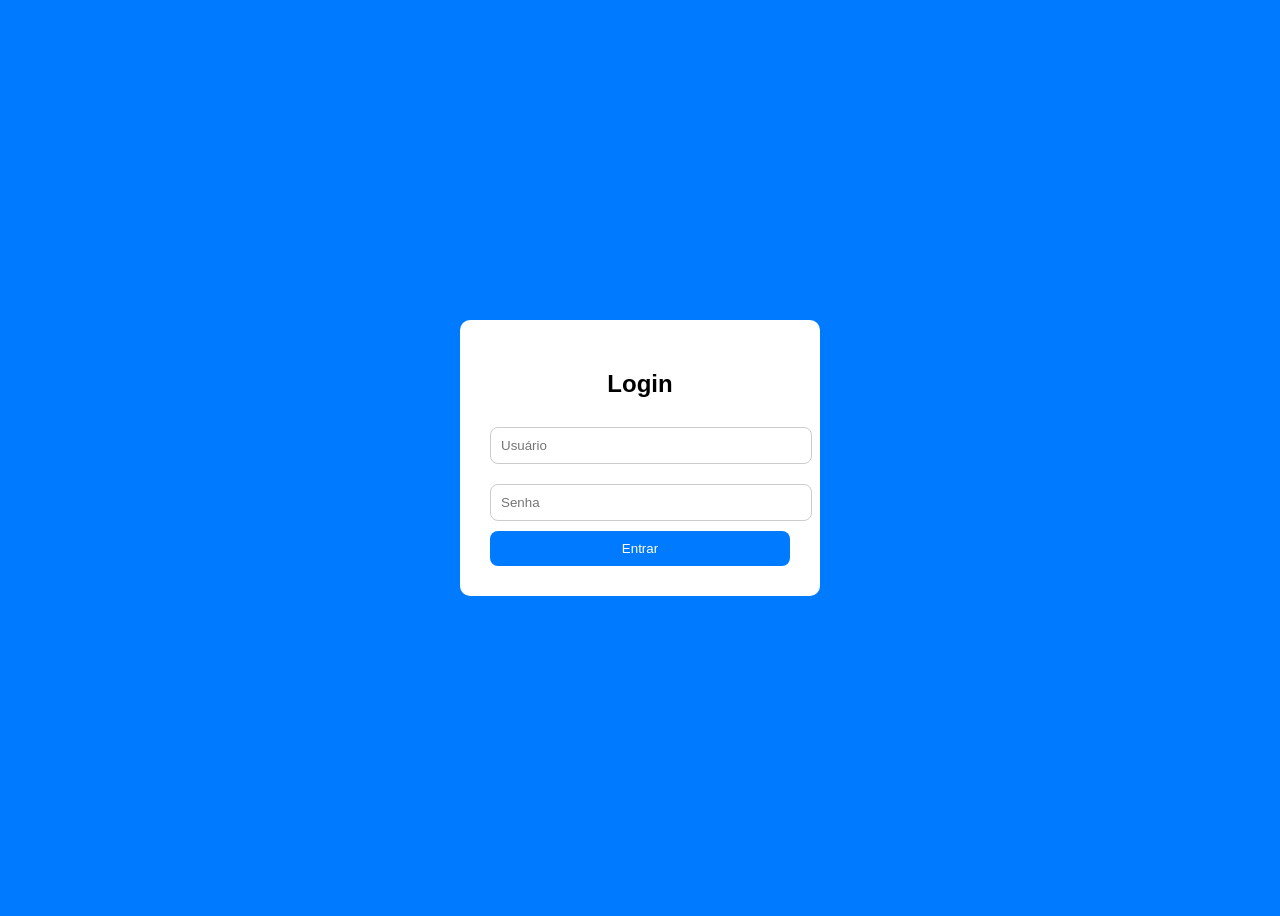
==== index.html @ fa1f8b1b "Update index.html" ====
<!DOCTYPE html>
<html lang="pt-br">
<head>
  <meta charset="UTF-8">
  <title>Login</title>

  <style>
    body {
      font-family: Arial;
      background: #007bff;
      display: flex;
      justify-content: center;
      align-items: center;
      height: 100vh;
    }

    .box {
      background: white;
      padding: 30px;
      border-radius: 10px;
      text-align: center;
      width: 300px;
    }

    input {
      width: 100%;
      padding: 10px;
      margin: 10px 0;
      border-radius: 8px;
      border: 1px solid #ccc;
    }

    button {
      width: 100%;
      padding: 10px;
      background: #007bff;
      color: white;
      border: none;
      border-radius: 8px;
      cursor: pointer;
    }
  </style>
</head>

<body>

  <div class="box">
    <h2>Login</h2>
    <input type="text" id="user" placeholder="Usuário">
    <input type="password" id="pass" placeholder="Senha">
    <button onclick="login()">Entrar</button>
  </div>

  <script>
    function login(){
      let user = document.getElementById('user').value;
      let pass = document.getElementById('pass').value;

      if(user === "admin" && pass === "123"){
        localStorage.setItem('auth', 'true');
        window.location.href = "dashboard.html";
      } else {
        alert("Login inválido!");
      }
    }
  </script>

</body>
</html>
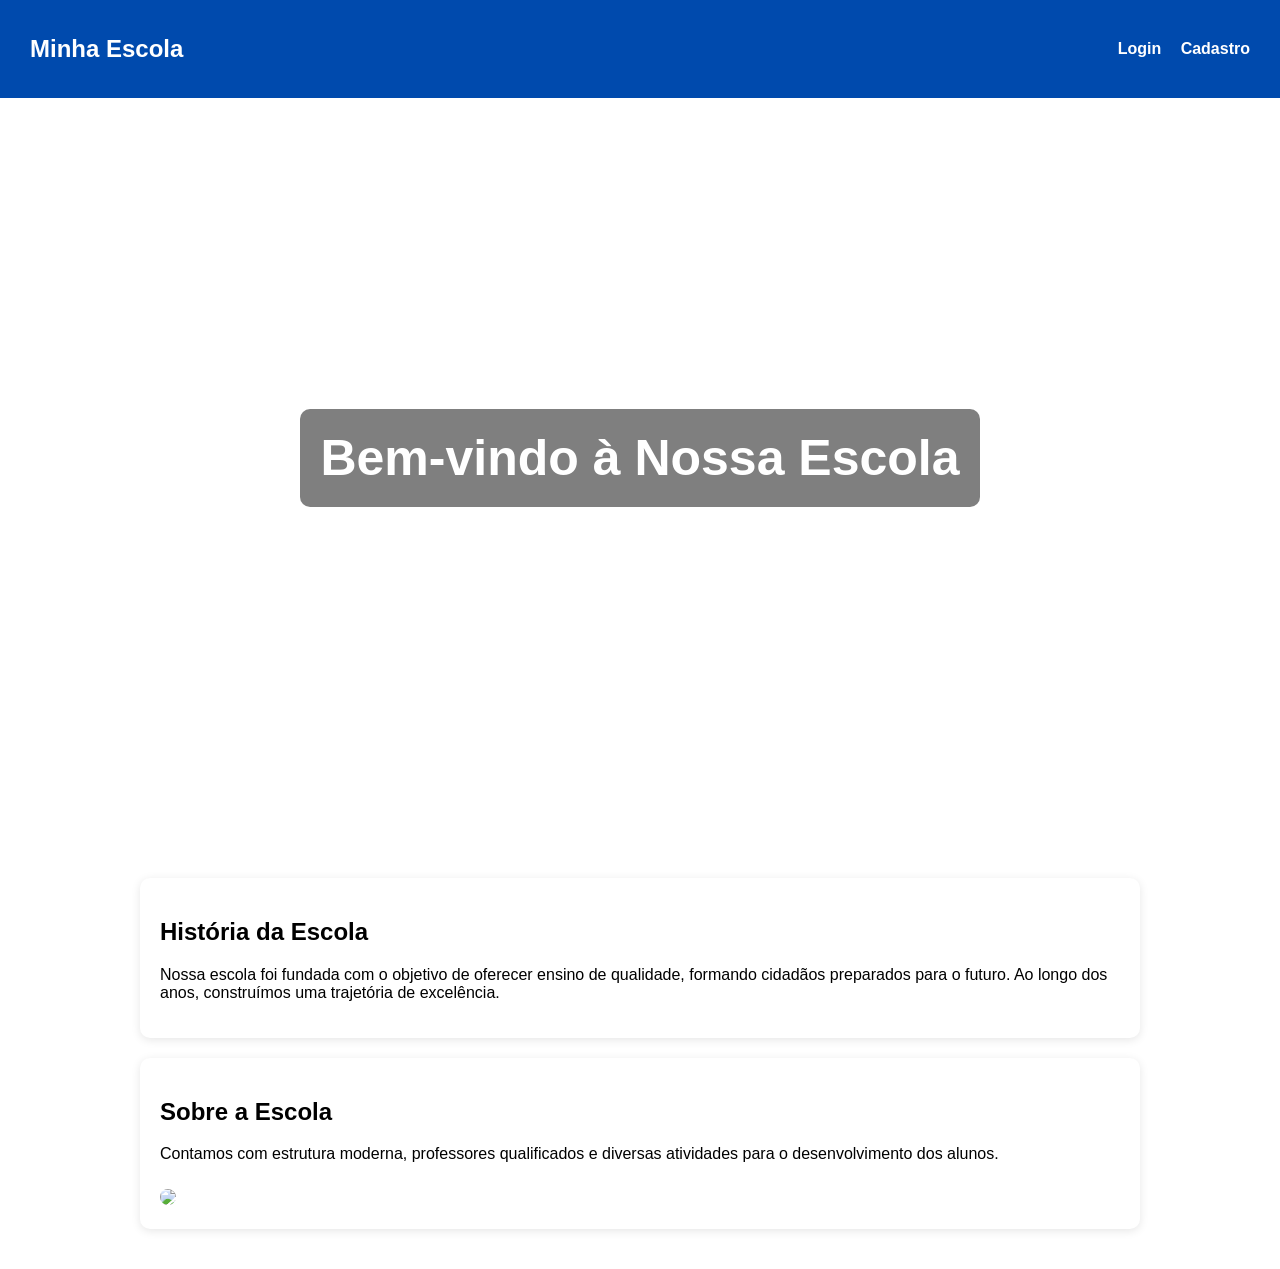
==== commit 3cd7b5d0: "Revamp index.html with new title and layout Updated the title and added navigation and content secti" ====
--- a/index.html
+++ b/index.html
@@ -2,68 +2,43 @@
 <html lang="pt-br">
 <head>
   <meta charset="UTF-8">
-  <title>Login</title>
-
-  <style>
-    body {
-      font-family: Arial;
-      background: #007bff;
-      display: flex;
-      justify-content: center;
-      align-items: center;
-      height: 100vh;
-    }
-
-    .box {
-      background: white;
-      padding: 30px;
-      border-radius: 10px;
-      text-align: center;
-      width: 300px;
-    }
-
-    input {
-      width: 100%;
-      padding: 10px;
-      margin: 10px 0;
-      border-radius: 8px;
-      border: 1px solid #ccc;
-    }
-
-    button {
-      width: 100%;
-      padding: 10px;
-      background: #007bff;
-      color: white;
-      border: none;
-      border-radius: 8px;
-      cursor: pointer;
-    }
-  </style>
+  <title>Escola</title>
+  <link rel="stylesheet" href="style.css">
 </head>
 
 <body>
 
-  <div class="box">
-    <h2>Login</h2>
-    <input type="text" id="user" placeholder="Usuário">
-    <input type="password" id="pass" placeholder="Senha">
-    <button onclick="login()">Entrar</button>
+<div class="navbar">
+  <h2>Minha Escola</h2>
+  <div>
+    <a href="login.html">Login</a>
+    <a href="cadastro.html">Cadastro</a>
+  </div>
+</div>
+
+<div class="hero">
+  <h1>Bem-vindo à Nossa Escola</h1>
+</div>
+
+<div class="container">
+  <div class="card">
+    <h2>História da Escola</h2>
+    <p>
+      Nossa escola foi fundada com o objetivo de oferecer ensino de qualidade,
+      formando cidadãos preparados para o futuro. Ao longo dos anos,
+      construímos uma trajetória de excelência.
+    </p>
   </div>
 
-  <script>
-    function login(){
-      let user = document.getElementById('user').value;
-      let pass = document.getElementById('pass').value;
-
-      if(user === "admin" && pass === "123"){
-        localStorage.setItem('auth', 'true');
-        window.location.href = "dashboard.html";
-      } else {
-        alert("Login inválido!");
-      }
-    }
-  </script>
+  <div class="card">
+    <h2>Sobre a Escola</h2>
+    <p>
+      Contamos com estrutura moderna, professores qualificados
+      e diversas atividades para o desenvolvimento dos alunos.
+    </p>
+    <img src="img/escola2.jpg">
+  </div>
+</div>
 
 </body>
 </html>
--- a/style.css
+++ b/style.css
@@ -0,0 +1,87 @@
+body {
+  margin: 0;
+  font-family: Arial, sans-serif;
+}
+
+/* NAVBAR */
+.navbar {
+  display: flex;
+  justify-content: space-between;
+  align-items: center;
+  background: #004aad;
+  color: white;
+  padding: 15px 30px;
+}
+
+.navbar a {
+  color: white;
+  margin-left: 15px;
+  text-decoration: none;
+  font-weight: bold;
+}
+
+/* HERO */
+.hero {
+  background: url('img/escola.jpg') center/cover no-repeat;
+  height: 80vh;
+  display: flex;
+  justify-content: center;
+  align-items: center;
+  color: white;
+  text-align: center;
+}
+
+.hero h1 {
+  font-size: 50px;
+  background: rgba(0,0,0,0.5);
+  padding: 20px;
+  border-radius: 10px;
+}
+
+/* CONTEUDO */
+.container {
+  padding: 40px;
+  max-width: 1000px;
+  margin: auto;
+}
+
+.card {
+  background: #fff;
+  padding: 20px;
+  margin-top: 20px;
+  border-radius: 10px;
+  box-shadow: 0px 2px 10px rgba(0,0,0,0.1);
+}
+
+/* FORM */
+.form-box {
+  max-width: 400px;
+  margin: 80px auto;
+  background: white;
+  padding: 30px;
+  border-radius: 10px;
+}
+
+input, textarea {
+  width: 100%;
+  padding: 10px;
+  margin: 10px 0;
+  border-radius: 8px;
+  border: 1px solid #ccc;
+}
+
+button {
+  width: 100%;
+  padding: 10px;
+  background: #004aad;
+  color: white;
+  border: none;
+  border-radius: 8px;
+  cursor: pointer;
+}
+
+img {
+  width: 100%;
+  border-radius: 10px;
+  margin-top: 10px;
+}
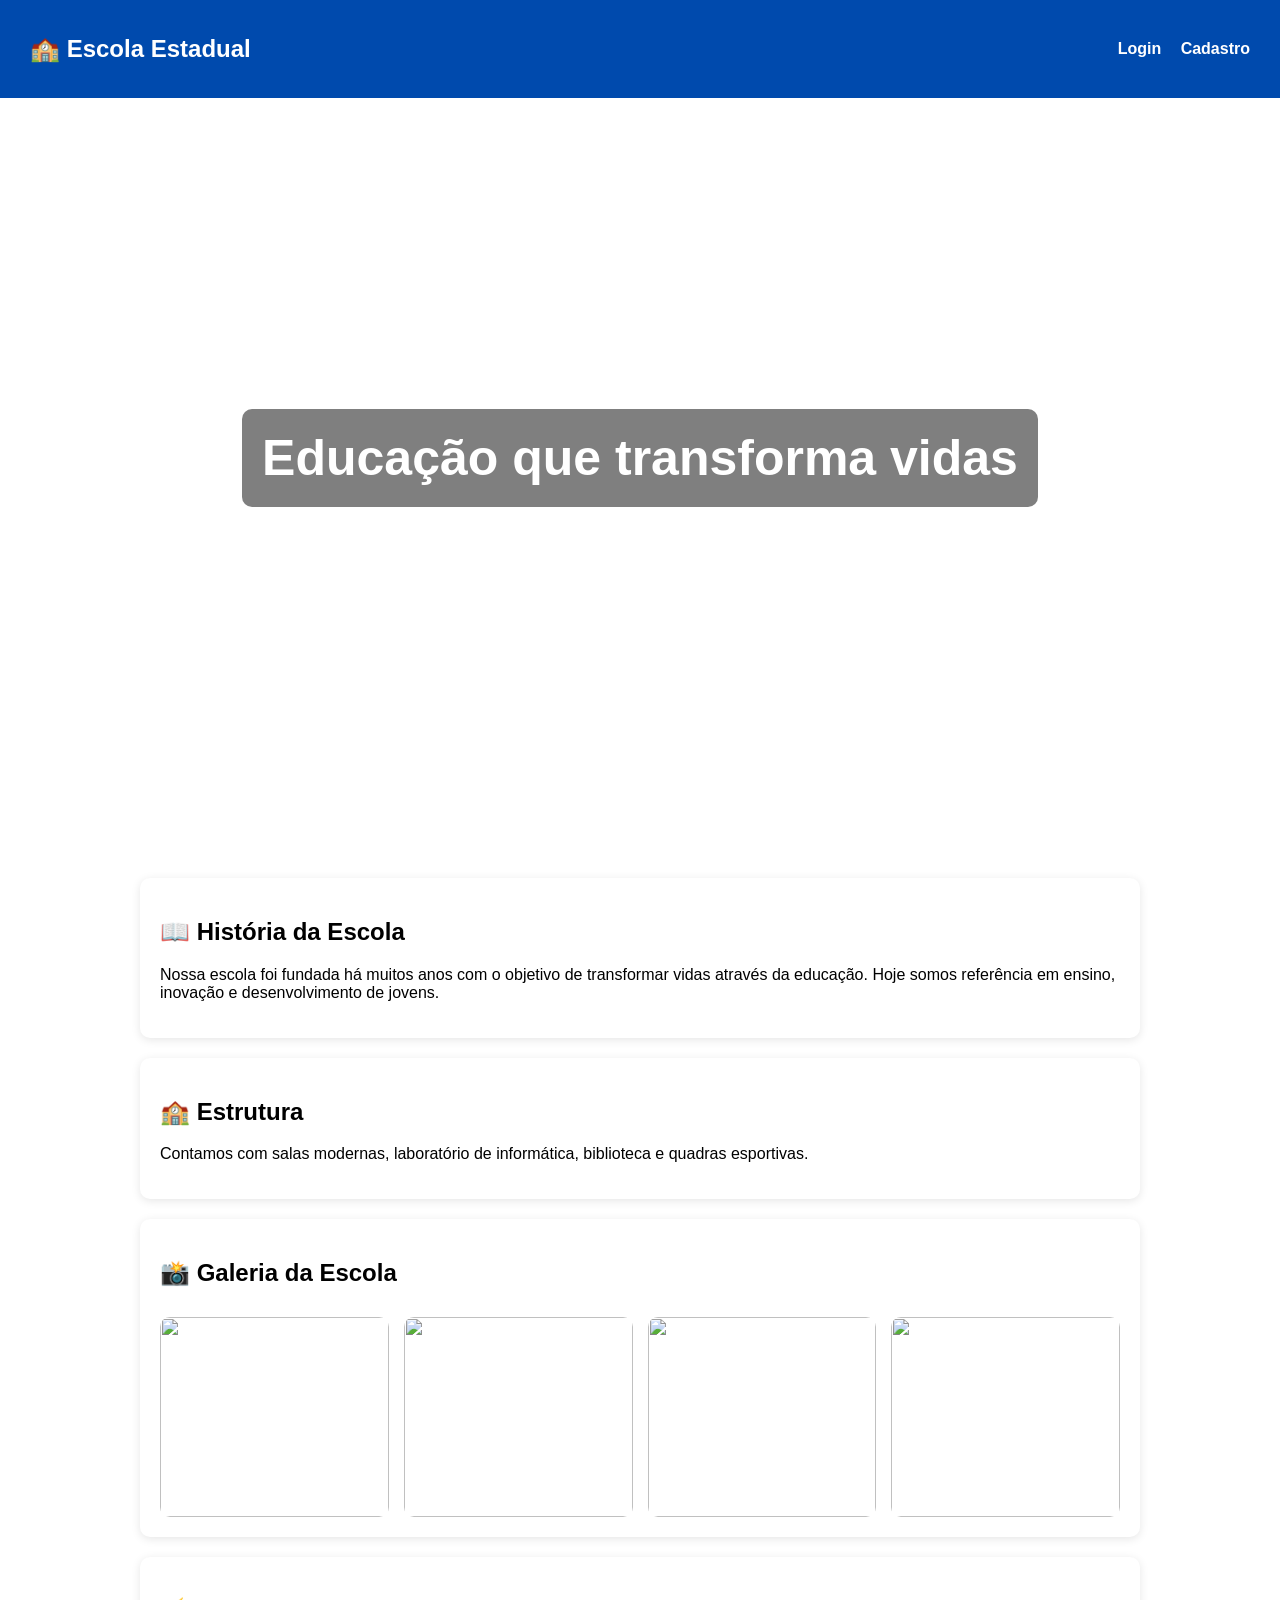
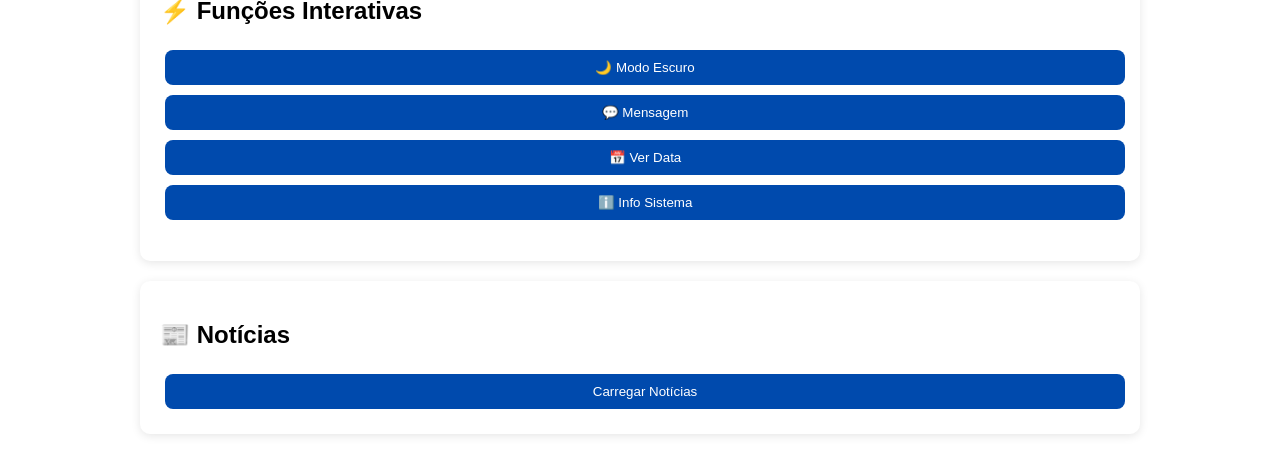
==== commit 224f42ca: "Update index.html" ====
--- a/index.html
+++ b/index.html
@@ -1,44 +1,163 @@
 <!DOCTYPE html>
 <html lang="pt-br">
 <head>
-  <meta charset="UTF-8">
-  <title>Escola</title>
-  <link rel="stylesheet" href="style.css">
+<meta charset="UTF-8">
+<title>Escola</title>
+<link rel="stylesheet" href="style.css">
+
+<style>
+/* EXTRA DESIGN TOP */
+.galeria {
+  display: grid;
+  grid-template-columns: repeat(auto-fit, minmax(200px,1fr));
+  gap: 15px;
+}
+
+.galeria img {
+  height: 200px;
+  object-fit: cover;
+  transition: 0.3s;
+  cursor: pointer;
+}
+
+.galeria img:hover {
+  transform: scale(1.05);
+}
+
+.btn {
+  display: inline-block;
+  padding: 10px 20px;
+  background: #004aad;
+  color: white;
+  border-radius: 8px;
+  margin: 5px;
+  cursor: pointer;
+}
+
+.dark {
+  background: #111;
+  color: white;
+}
+</style>
+
 </head>
 
 <body>
 
+<!-- NAVBAR -->
 <div class="navbar">
-  <h2>Minha Escola</h2>
+  <h2>🏫 Escola Estadual</h2>
   <div>
     <a href="login.html">Login</a>
     <a href="cadastro.html">Cadastro</a>
   </div>
 </div>
 
+<!-- HERO -->
 <div class="hero">
-  <h1>Bem-vindo à Nossa Escola</h1>
+  <h1>Educação que transforma vidas</h1>
 </div>
 
+<!-- CONTEUDO -->
 <div class="container">
+
+  <!-- HISTORIA -->
   <div class="card">
-    <h2>História da Escola</h2>
+    <h2>📖 História da Escola</h2>
     <p>
-      Nossa escola foi fundada com o objetivo de oferecer ensino de qualidade,
-      formando cidadãos preparados para o futuro. Ao longo dos anos,
-      construímos uma trajetória de excelência.
+      Nossa escola foi fundada há muitos anos com o objetivo de transformar vidas através da educação.
+      Hoje somos referência em ensino, inovação e desenvolvimento de jovens.
     </p>
   </div>
 
+  <!-- SOBRE -->
   <div class="card">
-    <h2>Sobre a Escola</h2>
+    <h2>🏫 Estrutura</h2>
     <p>
-      Contamos com estrutura moderna, professores qualificados
-      e diversas atividades para o desenvolvimento dos alunos.
+      Contamos com salas modernas, laboratório de informática, biblioteca e quadras esportivas.
     </p>
-    <img src="img/escola2.jpg">
   </div>
+
+  <!-- GALERIA -->
+  <div class="card">
+    <h2>📸 Galeria da Escola</h2>
+    <div class="galeria">
+      <img src="img/1.jpg" onclick="verImagem(this.src)">
+      <img src="img/2.jpg" onclick="verImagem(this.src)">
+      <img src="img/3.jpg" onclick="verImagem(this.src)">
+      <img src="img/4.jpg" onclick="verImagem(this.src)">
+    </div>
+  </div>
+
+  <!-- FUNÇÕES -->
+  <div class="card">
+    <h2>⚡ Funções Interativas</h2>
+
+    <button class="btn" onclick="modoEscuro()">🌙 Modo Escuro</button>
+    <button class="btn" onclick="mostrarMensagem()">💬 Mensagem</button>
+    <button class="btn" onclick="verData()">📅 Ver Data</button>
+    <button class="btn" onclick="infoSistema()">ℹ️ Info Sistema</button>
+
+    <p id="saida"></p>
+  </div>
+
+  <!-- NOTICIAS -->
+  <div class="card">
+    <h2>📰 Notícias</h2>
+    <button class="btn" onclick="carregarNoticias()">Carregar Notícias</button>
+    <div id="noticias"></div>
+  </div>
+
 </div>
+
+<!-- MODAL IMAGEM -->
+<div id="modal" style="display:none; position:fixed; top:0; left:0; width:100%; height:100%; background:#000a; justify-content:center; align-items:center;">
+  <img id="imgModal" style="max-width:80%; border-radius:10px;">
+</div>
+
+<script>
+// MODAL IMAGEM
+function verImagem(src){
+  document.getElementById('modal').style.display = "flex";
+  document.getElementById('imgModal').src = src;
+}
+
+document.getElementById('modal').onclick = () => {
+  document.getElementById('modal').style.display = "none";
+}
+
+// MODO ESCURO
+function modoEscuro(){
+  document.body.classList.toggle("dark");
+}
+
+// MENSAGEM
+function mostrarMensagem(){
+  document.getElementById('saida').innerText = "Bem-vindo ao sistema escolar!";
+}
+
+// DATA
+function verData(){
+  let data = new Date();
+  document.getElementById('saida').innerText = data.toLocaleString();
+}
+
+// INFO
+function infoSistema(){
+  document.getElementById('saida').innerText =
+    "Sistema escolar versão 1.0 - Desenvolvido por você 😎";
+}
+
+// NOTICIAS FAKE
+function carregarNoticias(){
+  let noticias = `
+    <p>📢 Feira de ciências chegando!</p>
+    <p>⚽ Campeonato escolar aberto!</p>
+    <p>📚 Semana de provas iniciando</p>
+  `;
+  document.getElementById('noticias').innerHTML = noticias;
+}
+</script>
 
 </body>
 </html>
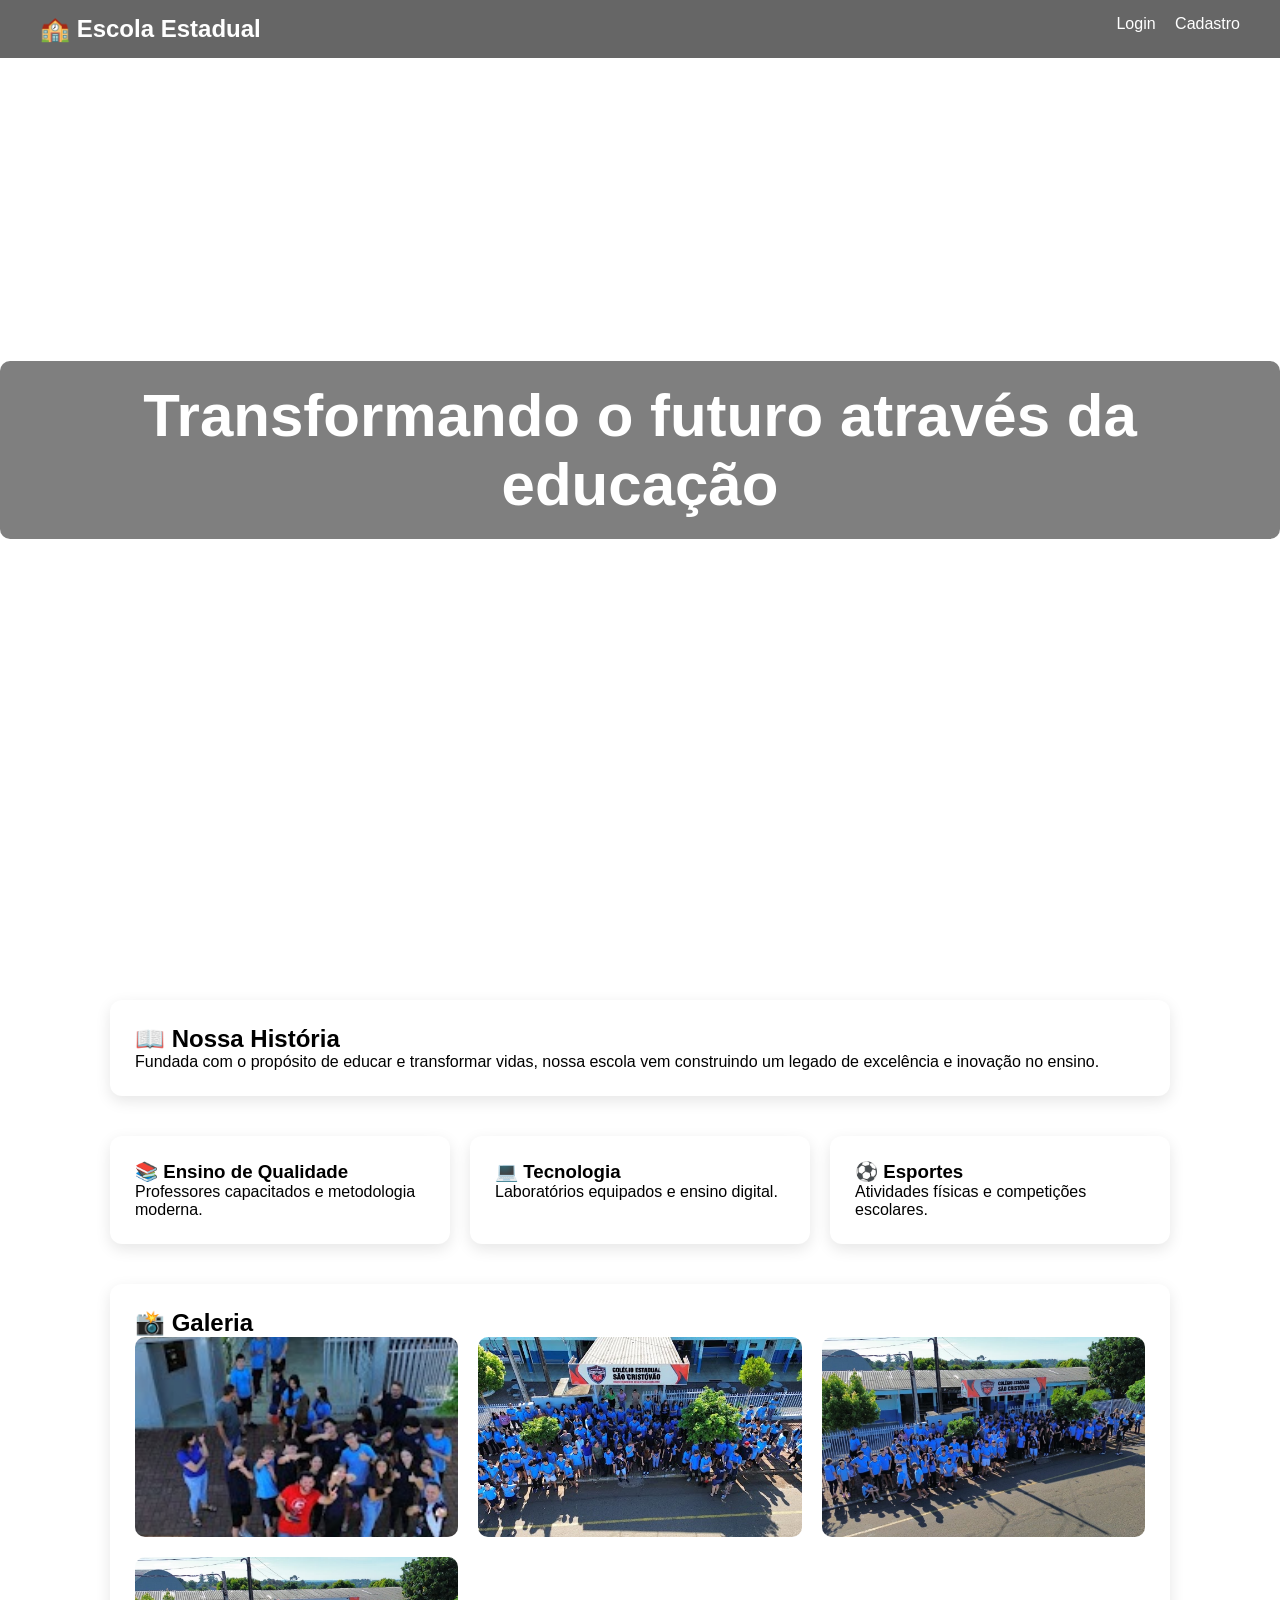
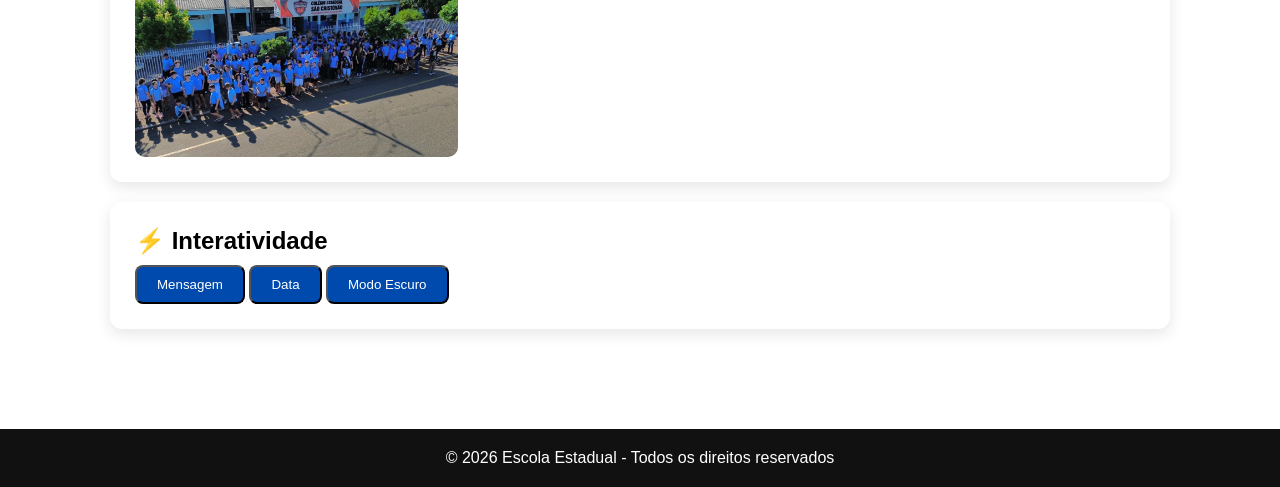
==== commit 7923cb96: "Update index.html" ====
--- a/index.html
+++ b/index.html
@@ -2,44 +2,145 @@
 <html lang="pt-br">
 <head>
 <meta charset="UTF-8">
-<title>Escola</title>
-<link rel="stylesheet" href="style.css">
+<meta name="viewport" content="width=device-width, initial-scale=1.0">
+<title>Escola Estadual</title>
 
 <style>
-/* EXTRA DESIGN TOP */
-.galeria {
+/* RESET */
+* {
+  margin: 0;
+  padding: 0;
+  box-sizing: border-box;
+  font-family: Arial;
+}
+
+/* NAVBAR */
+.navbar {
+  position: fixed;
+  width: 100%;
+  top: 0;
+  background: rgba(0,0,0,0.6);
+  backdrop-filter: blur(10px);
+  display: flex;
+  justify-content: space-between;
+  padding: 15px 40px;
+  color: white;
+  z-index: 1000;
+}
+
+.navbar a {
+  color: white;
+  margin-left: 15px;
+  text-decoration: none;
+  transition: 0.3s;
+}
+
+.navbar a:hover {
+  color: #00d4ff;
+}
+
+/* HERO */
+.hero {
+  height: 100vh;
+  background: url("img/1.jpg") center/cover;
+  display: flex;
+  align-items: center;
+  justify-content: center;
+  text-align: center;
+  color: white;
+}
+
+.hero h1 {
+  font-size: 60px;
+  background: rgba(0,0,0,0.5);
+  padding: 20px;
+  border-radius: 10px;
+}
+
+/* CONTAINER */
+.container {
+  padding: 80px 20px;
+  max-width: 1100px;
+  margin: auto;
+}
+
+/* CARD */
+.card {
+  background: white;
+  padding: 25px;
+  margin: 20px 0;
+  border-radius: 12px;
+  box-shadow: 0px 5px 15px rgba(0,0,0,0.1);
+  transition: 0.3s;
+}
+
+.card:hover {
+  transform: translateY(-5px);
+}
+
+/* GRID */
+.grid {
   display: grid;
-  grid-template-columns: repeat(auto-fit, minmax(200px,1fr));
-  gap: 15px;
-}
-
+  grid-template-columns: repeat(auto-fit, minmax(250px,1fr));
+  gap: 20px;
+}
+
+/* GALERIA */
 .galeria img {
+  width: 100%;
   height: 200px;
   object-fit: cover;
-  transition: 0.3s;
+  border-radius: 10px;
   cursor: pointer;
+  transition: 0.3s;
 }
 
 .galeria img:hover {
   transform: scale(1.05);
 }
 
+/* BOTÕES */
 .btn {
+  background: #004aad;
+  color: white;
+  padding: 10px 20px;
+  border-radius: 8px;
   display: inline-block;
-  padding: 10px 20px;
-  background: #004aad;
-  color: white;
-  border-radius: 8px;
-  margin: 5px;
+  margin-top: 10px;
   cursor: pointer;
-}
-
-.dark {
+  transition: 0.3s;
+}
+
+.btn:hover {
+  background: #002f6c;
+}
+
+/* FOOTER */
+.footer {
   background: #111;
   color: white;
+  text-align: center;
+  padding: 20px;
+}
+
+/* MODAL */
+#modal {
+  display: none;
+  position: fixed;
+  top:0;
+  left:0;
+  width:100%;
+  height:100%;
+  background:#000a;
+  justify-content:center;
+  align-items:center;
+}
+
+#modal img {
+  max-width:80%;
+  border-radius:10px;
 }
 </style>
-
 </head>
 
 <body>
@@ -55,107 +156,94 @@
 
 <!-- HERO -->
 <div class="hero">
-  <h1>Educação que transforma vidas</h1>
-</div>
-
-<!-- CONTEUDO -->
+  <h1>Transformando o futuro através da educação</h1>
+</div>
+
+<!-- CONTEÚDO -->
 <div class="container">
-
-  <!-- HISTORIA -->
-  <div class="card">
-    <h2>📖 História da Escola</h2>
-    <p>
-      Nossa escola foi fundada há muitos anos com o objetivo de transformar vidas através da educação.
-      Hoje somos referência em ensino, inovação e desenvolvimento de jovens.
-    </p>
-  </div>
 
   <!-- SOBRE -->
   <div class="card">
-    <h2>🏫 Estrutura</h2>
+    <h2>📖 Nossa História</h2>
     <p>
-      Contamos com salas modernas, laboratório de informática, biblioteca e quadras esportivas.
+      Fundada com o propósito de educar e transformar vidas, nossa escola
+      vem construindo um legado de excelência e inovação no ensino.
     </p>
+  </div>
+
+  <!-- DIFERENCIAIS -->
+  <div class="grid">
+    <div class="card">
+      <h3>📚 Ensino de Qualidade</h3>
+      <p>Professores capacitados e metodologia moderna.</p>
+    </div>
+
+    <div class="card">
+      <h3>💻 Tecnologia</h3>
+      <p>Laboratórios equipados e ensino digital.</p>
+    </div>
+
+    <div class="card">
+      <h3>⚽ Esportes</h3>
+      <p>Atividades físicas e competições escolares.</p>
+    </div>
   </div>
 
   <!-- GALERIA -->
   <div class="card">
-    <h2>📸 Galeria da Escola</h2>
-    <div class="galeria">
-      <img src="img/1.jpg" onclick="verImagem(this.src)">
-      <img src="img/2.jpg" onclick="verImagem(this.src)">
-      <img src="img/3.jpg" onclick="verImagem(this.src)">
-      <img src="img/4.jpg" onclick="verImagem(this.src)">
-    </div>
-  </div>
-
-  <!-- FUNÇÕES -->
+    <h2>📸 Galeria</h2>
+    <div class="grid galeria">
+      <img src="1.jpg" onclick="abrir(this.src)">
+      <img src="2.jpg" onclick="abrir(this.src)">
+      <img src="3.jpg" onclick="abrir(this.src)">
+      <img src="4.jpg" onclick="abrir(this.src)">
+    </div>
+  </div>
+
+  <!-- INTERAÇÃO -->
   <div class="card">
-    <h2>⚡ Funções Interativas</h2>
-
-    <button class="btn" onclick="modoEscuro()">🌙 Modo Escuro</button>
-    <button class="btn" onclick="mostrarMensagem()">💬 Mensagem</button>
-    <button class="btn" onclick="verData()">📅 Ver Data</button>
-    <button class="btn" onclick="infoSistema()">ℹ️ Info Sistema</button>
-
+    <h2>⚡ Interatividade</h2>
+    <button class="btn" onclick="mensagem()">Mensagem</button>
+    <button class="btn" onclick="data()">Data</button>
+    <button class="btn" onclick="modo()">Modo Escuro</button>
     <p id="saida"></p>
   </div>
 
-  <!-- NOTICIAS -->
-  <div class="card">
-    <h2>📰 Notícias</h2>
-    <button class="btn" onclick="carregarNoticias()">Carregar Notícias</button>
-    <div id="noticias"></div>
-  </div>
-
-</div>
-
-<!-- MODAL IMAGEM -->
-<div id="modal" style="display:none; position:fixed; top:0; left:0; width:100%; height:100%; background:#000a; justify-content:center; align-items:center;">
-  <img id="imgModal" style="max-width:80%; border-radius:10px;">
+</div>
+
+<!-- MODAL -->
+<div id="modal" onclick="fechar()">
+  <img id="imgModal">
+</div>
+
+<!-- FOOTER -->
+<div class="footer">
+  © 2026 Escola Estadual - Todos os direitos reservados
 </div>
 
 <script>
-// MODAL IMAGEM
-function verImagem(src){
-  document.getElementById('modal').style.display = "flex";
-  document.getElementById('imgModal').src = src;
-}
-
-document.getElementById('modal').onclick = () => {
-  document.getElementById('modal').style.display = "none";
-}
-
-// MODO ESCURO
-function modoEscuro(){
-  document.body.classList.toggle("dark");
-}
-
-// MENSAGEM
-function mostrarMensagem(){
-  document.getElementById('saida').innerText = "Bem-vindo ao sistema escolar!";
-}
-
-// DATA
-function verData(){
-  let data = new Date();
-  document.getElementById('saida').innerText = data.toLocaleString();
-}
-
-// INFO
-function infoSistema(){
-  document.getElementById('saida').innerText =
-    "Sistema escolar versão 1.0 - Desenvolvido por você 😎";
-}
-
-// NOTICIAS FAKE
-function carregarNoticias(){
-  let noticias = `
-    <p>📢 Feira de ciências chegando!</p>
-    <p>⚽ Campeonato escolar aberto!</p>
-    <p>📚 Semana de provas iniciando</p>
-  `;
-  document.getElementById('noticias').innerHTML = noticias;
+// MODAL
+function abrir(src){
+  document.getElementById("modal").style.display = "flex";
+  document.getElementById("imgModal").src = src;
+}
+
+function fechar(){
+  document.getElementById("modal").style.display = "none";
+}
+
+// FUNÇÕES
+function mensagem(){
+  document.getElementById("saida").innerText = "Bem-vindo ao sistema!";
+}
+
+function data(){
+  document.getElementById("saida").innerText = new Date().toLocaleString();
+}
+
+function modo(){
+  document.body.style.background =
+    document.body.style.background === "black" ? "white" : "black";
 }
 </script>
 
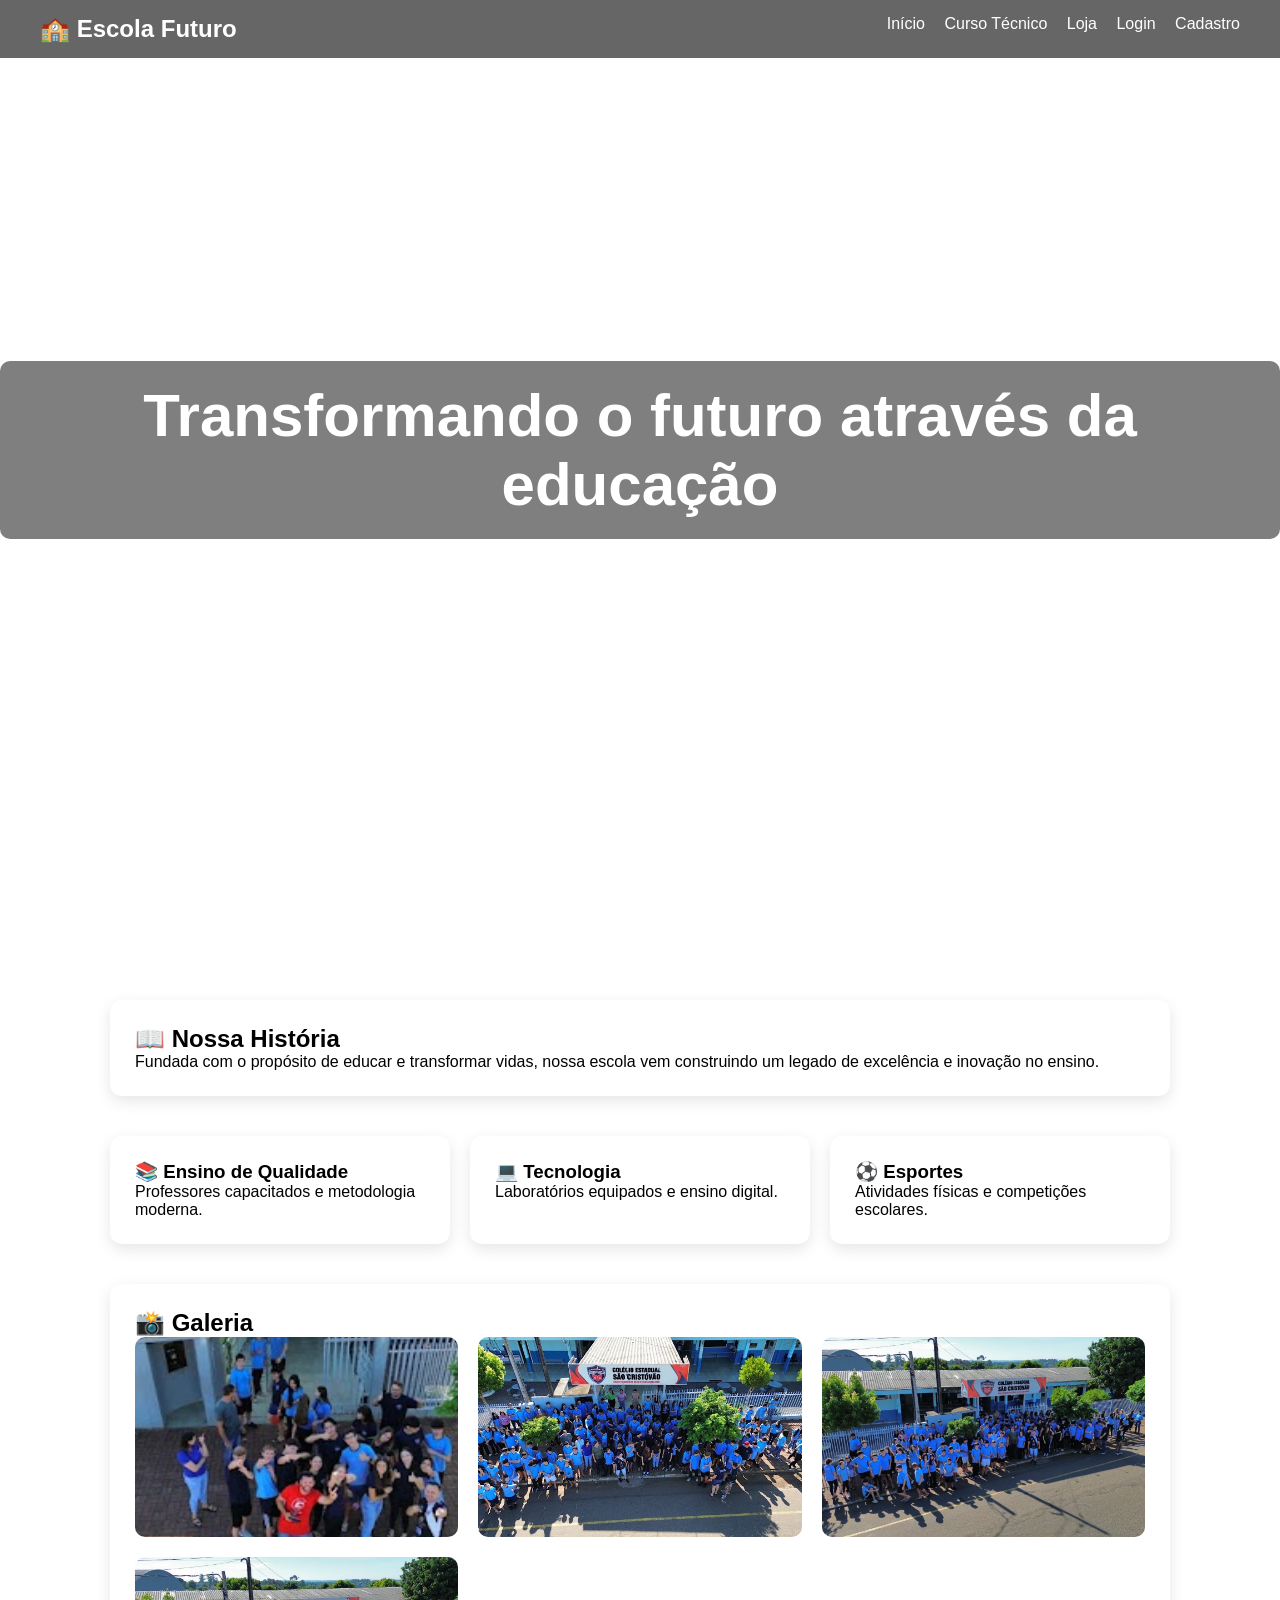
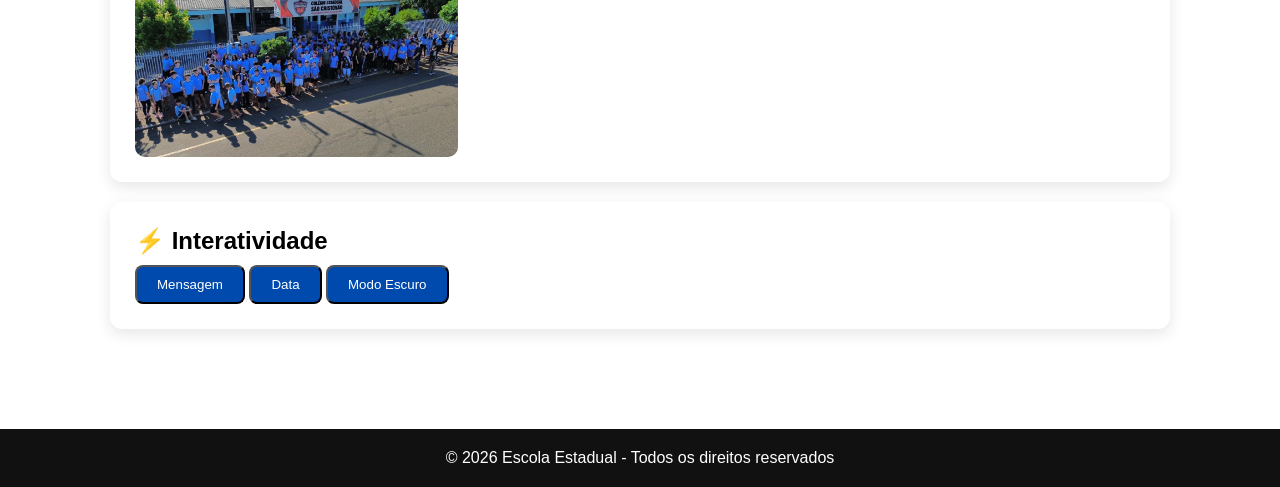
==== commit 8fff9b76: "Update index.html" ====
--- a/index.html
+++ b/index.html
@@ -145,15 +145,16 @@
 
 <body>
 
-<!-- NAVBAR -->
 <div class="navbar">
-  <h2>🏫 Escola Estadual</h2>
+  <h2>🏫 Escola Futuro</h2>
   <div>
+    <a href="index.html">Início</a>
+    <a href="curso.html">Curso Técnico</a>
+    <a href="loja.html">Loja</a>
     <a href="login.html">Login</a>
     <a href="cadastro.html">Cadastro</a>
   </div>
 </div>
-
 <!-- HERO -->
 <div class="hero">
   <h1>Transformando o futuro através da educação</h1>
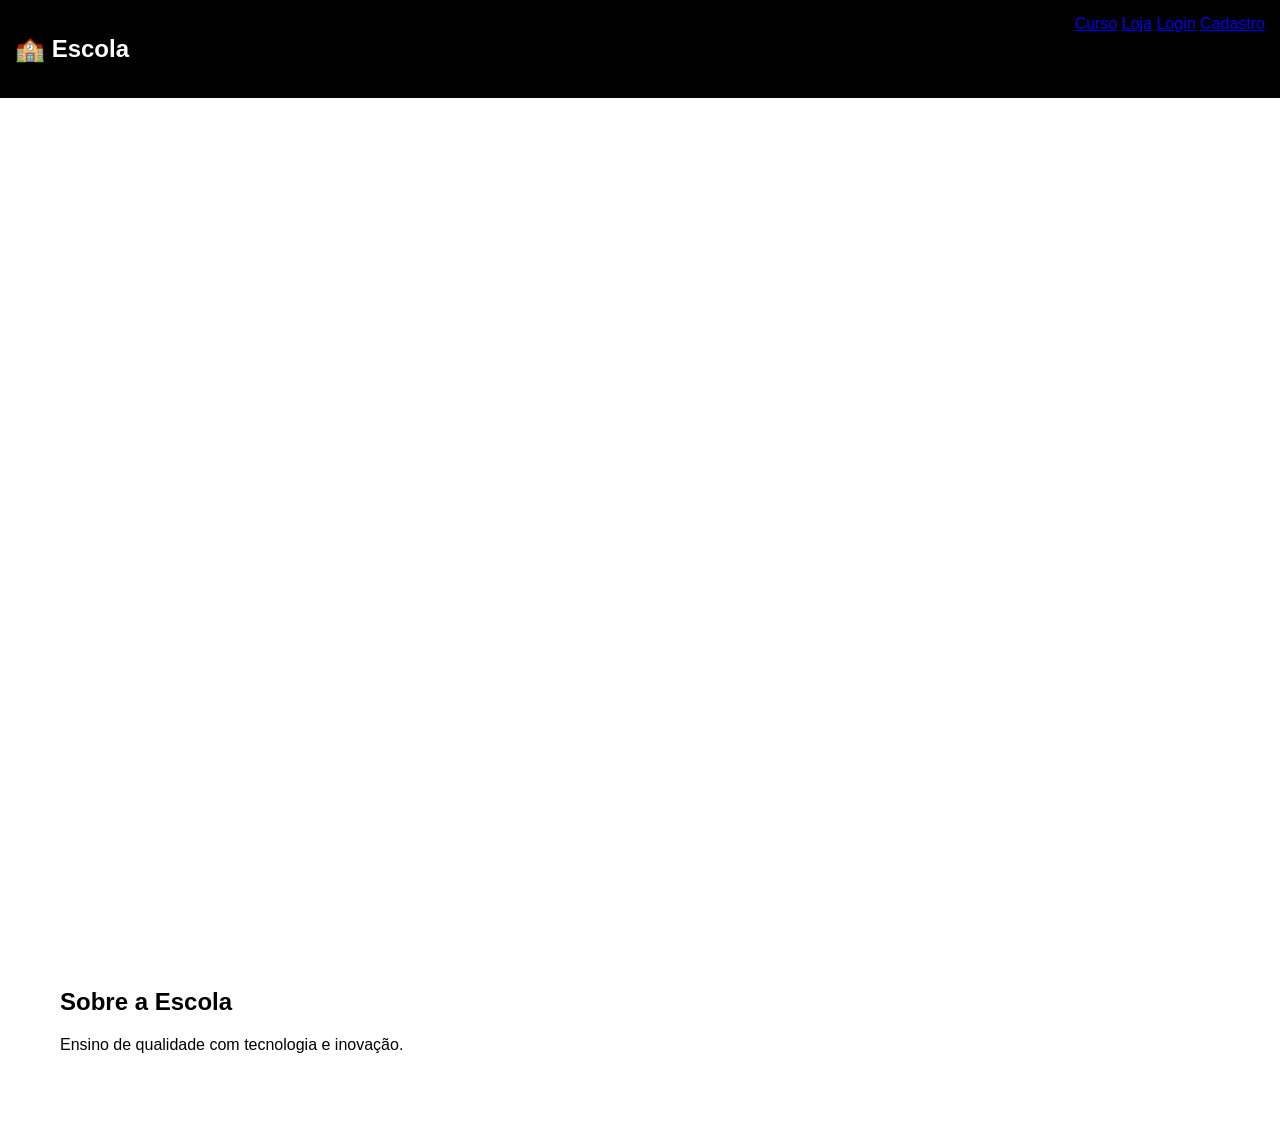
==== commit b5ffc0b0: "Update index.html" ====
--- a/index.html
+++ b/index.html
@@ -2,142 +2,30 @@
 <html lang="pt-br">
 <head>
 <meta charset="UTF-8">
-<meta name="viewport" content="width=device-width, initial-scale=1.0">
-<title>Escola Estadual</title>
+<title>Escola</title>
 
 <style>
-/* RESET */
-* {
-  margin: 0;
-  padding: 0;
-  box-sizing: border-box;
-  font-family: Arial;
+body {margin:0; font-family:Arial;}
+.navbar {
+  background:#000;
+  color:white;
+  padding:15px;
+  display:flex;
+  justify-content:space-between;
 }
-
-/* NAVBAR */
-.navbar {
-  position: fixed;
-  width: 100%;
-  top: 0;
-  background: rgba(0,0,0,0.6);
-  backdrop-filter: blur(10px);
-  display: flex;
-  justify-content: space-between;
-  padding: 15px 40px;
-  color: white;
-  z-index: 1000;
-}
-
-.navbar a {
-  color: white;
-  margin-left: 15px;
-  text-decoration: none;
-  transition: 0.3s;
-}
-
-.navbar a:hover {
-  color: #00d4ff;
-}
-
-/* HERO */
 .hero {
-  height: 100vh;
-  background: url("img/1.jpg") center/cover;
-  display: flex;
-  align-items: center;
-  justify-content: center;
-  text-align: center;
-  color: white;
-}
-
-.hero h1 {
-  font-size: 60px;
-  background: rgba(0,0,0,0.5);
-  padding: 20px;
-  border-radius: 10px;
-}
-
-/* CONTAINER */
-.container {
-  padding: 80px 20px;
-  max-width: 1100px;
-  margin: auto;
-}
-
-/* CARD */
-.card {
-  background: white;
-  padding: 25px;
-  margin: 20px 0;
-  border-radius: 12px;
-  box-shadow: 0px 5px 15px rgba(0,0,0,0.1);
-  transition: 0.3s;
-}
-
-.card:hover {
-  transform: translateY(-5px);
-}
-
-/* GRID */
-.grid {
-  display: grid;
-  grid-template-columns: repeat(auto-fit, minmax(250px,1fr));
-  gap: 20px;
-}
-
-/* GALERIA */
-.galeria img {
-  width: 100%;
-  height: 200px;
-  object-fit: cover;
-  border-radius: 10px;
-  cursor: pointer;
-  transition: 0.3s;
-}
-
-.galeria img:hover {
-  transform: scale(1.05);
-}
-
-/* BOTÕES */
-.btn {
-  background: #004aad;
-  color: white;
-  padding: 10px 20px;
-  border-radius: 8px;
-  display: inline-block;
-  margin-top: 10px;
-  cursor: pointer;
-  transition: 0.3s;
-}
-
-.btn:hover {
-  background: #002f6c;
-}
-
-/* FOOTER */
-.footer {
-  background: #111;
-  color: white;
-  text-align: center;
-  padding: 20px;
-}
-
-/* MODAL */
-#modal {
-  display: none;
-  position: fixed;
-  top:0;
-  left:0;
-  width:100%;
-  height:100%;
-  background:#000a;
+  height:90vh;
+  background:url("img/1.jpg") center/cover;
+  display:flex;
   justify-content:center;
   align-items:center;
+  color:white;
 }
-
-#modal img {
-  max-width:80%;
+.container {padding:30px;}
+.card {
+  background:white;
+  padding:20px;
+  margin:10px;
   border-radius:10px;
 }
 </style>
@@ -146,107 +34,25 @@
 <body>
 
 <div class="navbar">
-  <h2>🏫 Escola Futuro</h2>
+  <h2>🏫 Escola</h2>
   <div>
-    <a href="index.html">Início</a>
-    <a href="curso.html">Curso Técnico</a>
+    <a href="curso.html">Curso</a>
     <a href="loja.html">Loja</a>
     <a href="login.html">Login</a>
     <a href="cadastro.html">Cadastro</a>
   </div>
 </div>
-<!-- HERO -->
+
 <div class="hero">
-  <h1>Transformando o futuro através da educação</h1>
+  <h1>Educação que transforma</h1>
 </div>
 
-<!-- CONTEÚDO -->
 <div class="container">
-
-  <!-- SOBRE -->
   <div class="card">
-    <h2>📖 Nossa História</h2>
-    <p>
-      Fundada com o propósito de educar e transformar vidas, nossa escola
-      vem construindo um legado de excelência e inovação no ensino.
-    </p>
+    <h2>Sobre a Escola</h2>
+    <p>Ensino de qualidade com tecnologia e inovação.</p>
   </div>
-
-  <!-- DIFERENCIAIS -->
-  <div class="grid">
-    <div class="card">
-      <h3>📚 Ensino de Qualidade</h3>
-      <p>Professores capacitados e metodologia moderna.</p>
-    </div>
-
-    <div class="card">
-      <h3>💻 Tecnologia</h3>
-      <p>Laboratórios equipados e ensino digital.</p>
-    </div>
-
-    <div class="card">
-      <h3>⚽ Esportes</h3>
-      <p>Atividades físicas e competições escolares.</p>
-    </div>
-  </div>
-
-  <!-- GALERIA -->
-  <div class="card">
-    <h2>📸 Galeria</h2>
-    <div class="grid galeria">
-      <img src="1.jpg" onclick="abrir(this.src)">
-      <img src="2.jpg" onclick="abrir(this.src)">
-      <img src="3.jpg" onclick="abrir(this.src)">
-      <img src="4.jpg" onclick="abrir(this.src)">
-    </div>
-  </div>
-
-  <!-- INTERAÇÃO -->
-  <div class="card">
-    <h2>⚡ Interatividade</h2>
-    <button class="btn" onclick="mensagem()">Mensagem</button>
-    <button class="btn" onclick="data()">Data</button>
-    <button class="btn" onclick="modo()">Modo Escuro</button>
-    <p id="saida"></p>
-  </div>
-
 </div>
-
-<!-- MODAL -->
-<div id="modal" onclick="fechar()">
-  <img id="imgModal">
-</div>
-
-<!-- FOOTER -->
-<div class="footer">
-  © 2026 Escola Estadual - Todos os direitos reservados
-</div>
-
-<script>
-// MODAL
-function abrir(src){
-  document.getElementById("modal").style.display = "flex";
-  document.getElementById("imgModal").src = src;
-}
-
-function fechar(){
-  document.getElementById("modal").style.display = "none";
-}
-
-// FUNÇÕES
-function mensagem(){
-  document.getElementById("saida").innerText = "Bem-vindo ao sistema!";
-}
-
-function data(){
-  document.getElementById("saida").innerText = new Date().toLocaleString();
-}
-
-function modo(){
-  document.body.style.background =
-    document.body.style.background === "black" ? "white" : "black";
-}
-</script>
 
 </body>
 </html>
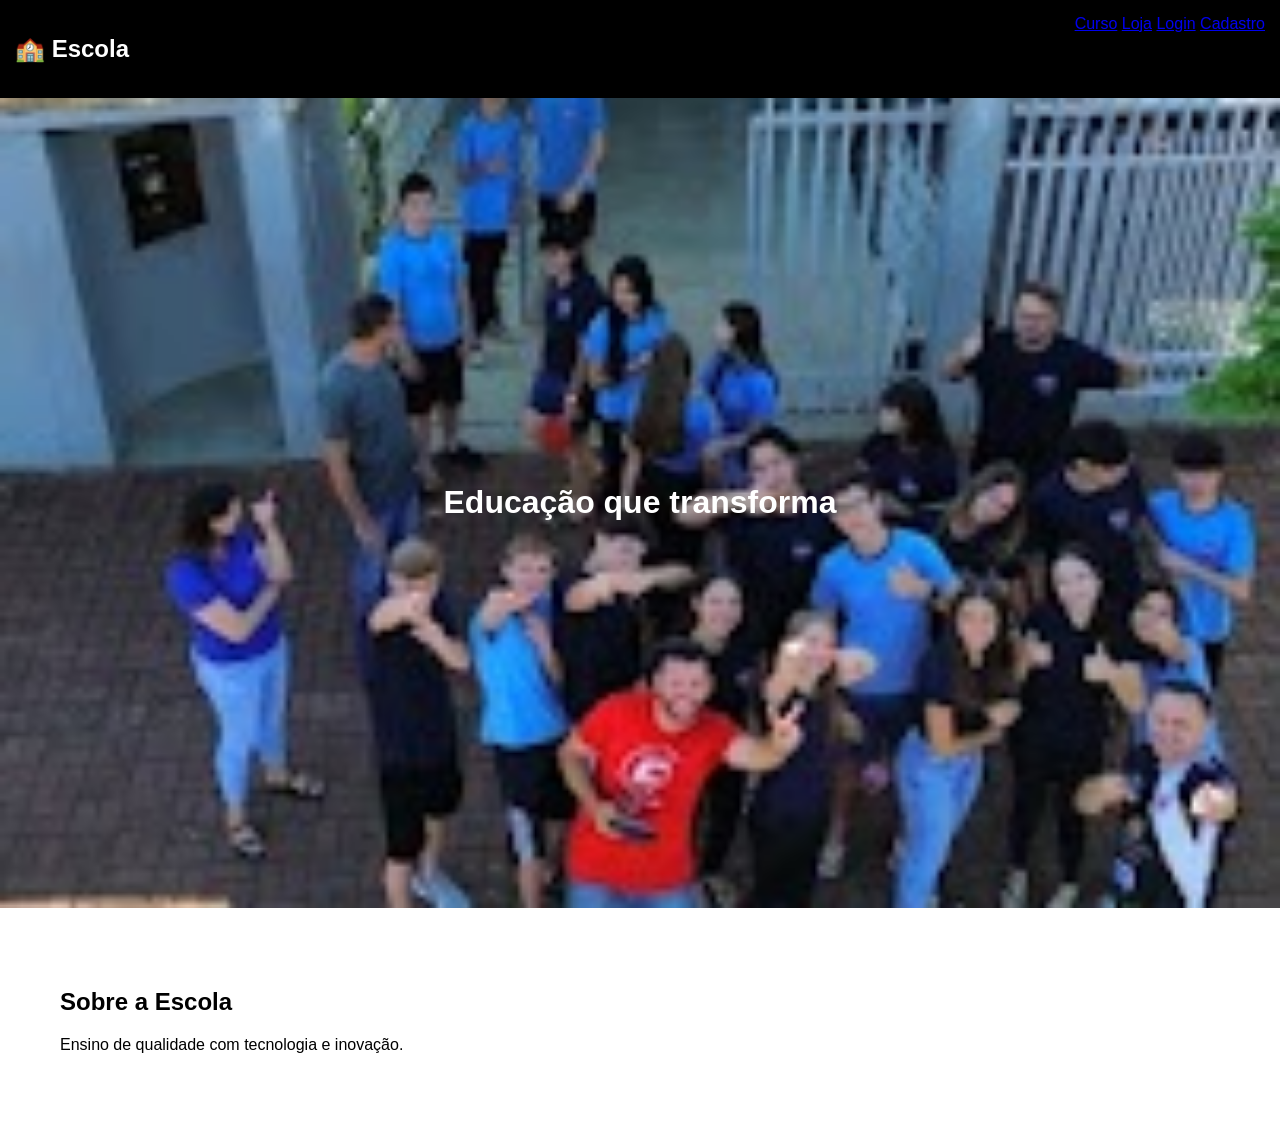
==== commit 628e789b: "Update index.html" ====
--- a/index.html
+++ b/index.html
@@ -15,7 +15,7 @@
 }
 .hero {
   height:90vh;
-  background:url("img/1.jpg") center/cover;
+  background:url("1.jpg") center/cover;
   display:flex;
   justify-content:center;
   align-items:center;
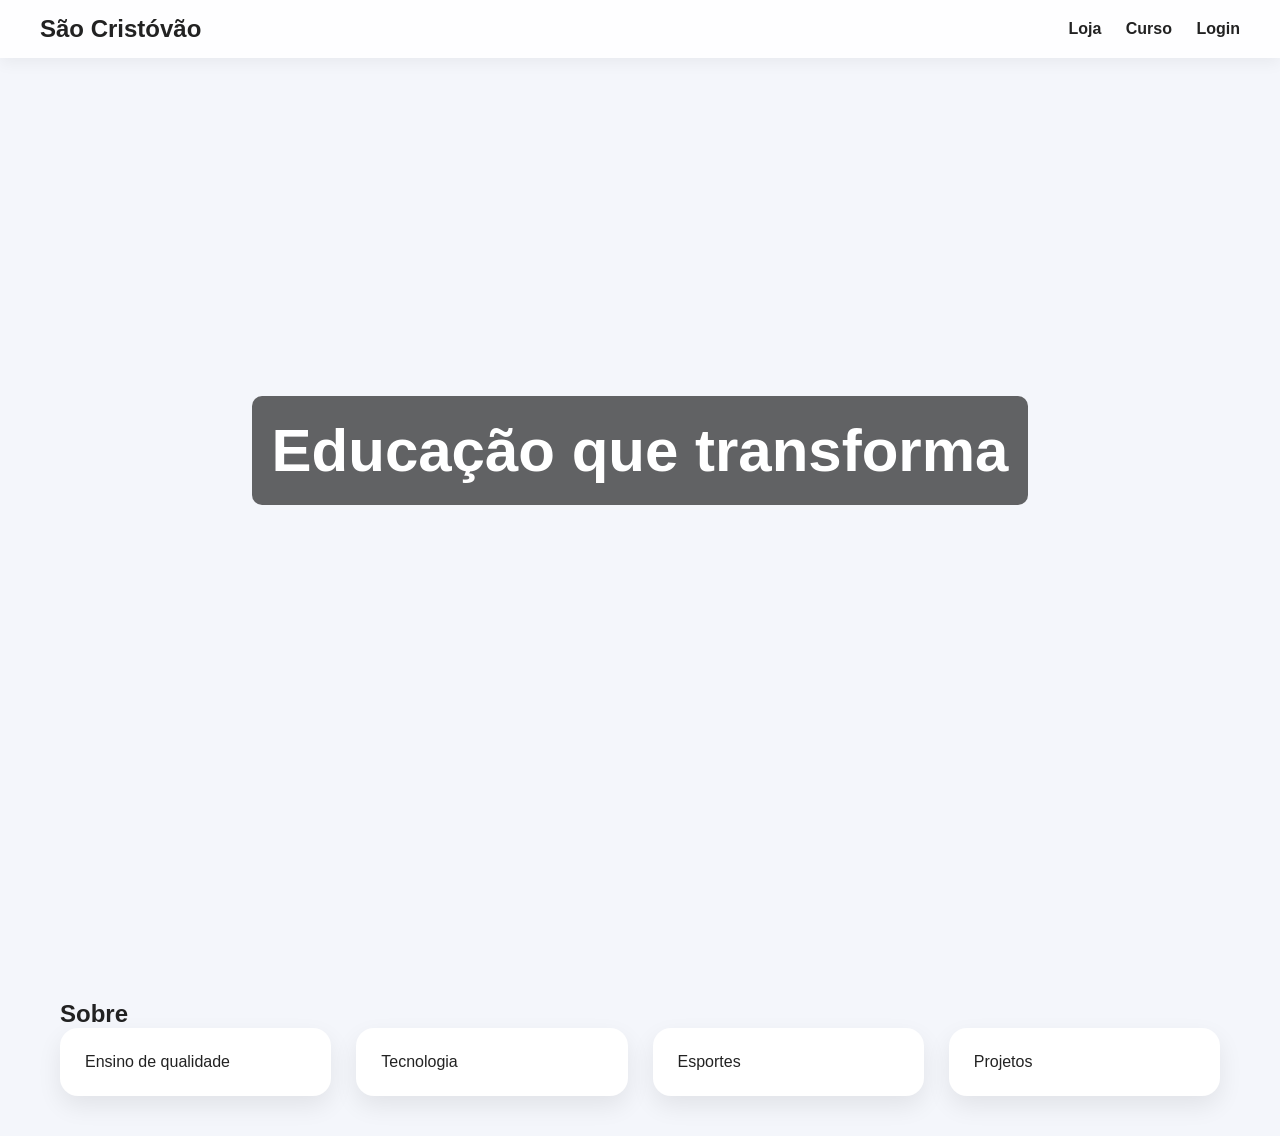
==== commit c2f9b6a0: "Update index.html" ====
--- a/index.html
+++ b/index.html
@@ -1,57 +1,35 @@
 <!DOCTYPE html>
-<html lang="pt-br">
+<html>
 <head>
-<meta charset="UTF-8">
-<title>Escola</title>
-
-<style>
-body {margin:0; font-family:Arial;}
-.navbar {
-  background:#000;
-  color:white;
-  padding:15px;
-  display:flex;
-  justify-content:space-between;
-}
-.hero {
-  height:90vh;
-  background:url("1.jpg") center/cover;
-  display:flex;
-  justify-content:center;
-  align-items:center;
-  color:white;
-}
-.container {padding:30px;}
-.card {
-  background:white;
-  padding:20px;
-  margin:10px;
-  border-radius:10px;
-}
-</style>
+<link rel="stylesheet" href="style.css">
 </head>
 
 <body>
 
 <div class="navbar">
-  <h2>🏫 Escola</h2>
-  <div>
-    <a href="curso.html">Curso</a>
-    <a href="loja.html">Loja</a>
-    <a href="login.html">Login</a>
-    <a href="cadastro.html">Cadastro</a>
-  </div>
+<h2>São Cristóvão</h2>
+<div>
+<a href="loja.html">Loja</a>
+<a href="curso.html">Curso</a>
+<a href="login.html">Login</a>
+</div>
 </div>
 
 <div class="hero">
-  <h1>Educação que transforma</h1>
+<h1>Educação que transforma</h1>
 </div>
 
 <div class="container">
-  <div class="card">
-    <h2>Sobre a Escola</h2>
-    <p>Ensino de qualidade com tecnologia e inovação.</p>
-  </div>
+
+<h2>Sobre</h2>
+
+<div class="grid">
+<div class="card">Ensino de qualidade</div>
+<div class="card">Tecnologia</div>
+<div class="card">Esportes</div>
+<div class="card">Projetos</div>
+</div>
+
 </div>
 
 </body>
--- a/style.css
+++ b/style.css
@@ -0,0 +1,160 @@
+*{
+margin:0;
+padding:0;
+box-sizing:border-box;
+font-family: 'Segoe UI', sans-serif;
+}
+
+body{
+background:#f4f6fb;
+color:#222;
+}
+
+/* NAVBAR */
+.navbar{
+position:fixed;
+top:0;
+width:100%;
+display:flex;
+justify-content:space-between;
+align-items:center;
+padding:15px 40px;
+background:rgba(255,255,255,0.85);
+backdrop-filter:blur(12px);
+z-index:1000;
+box-shadow:0 5px 15px rgba(0,0,0,0.05);
+}
+
+.navbar a{
+text-decoration:none;
+margin-left:20px;
+color:#222;
+font-weight:600;
+transition:0.3s;
+}
+
+.navbar a:hover{
+color:#004aad;
+}
+
+/* HERO */
+.hero{
+height:100vh;
+display:flex;
+flex-direction:column;
+justify-content:center;
+align-items:center;
+text-align:center;
+background:url("img/1.jpg") center/cover;
+color:white;
+}
+
+.hero h1{
+font-size:60px;
+background:rgba(0,0,0,0.6);
+padding:20px;
+border-radius:10px;
+}
+
+/* CONTAINER */
+.container{
+max-width:1200px;
+margin:auto;
+padding:100px 20px 40px;
+}
+
+/* GRID */
+.grid{
+display:grid;
+grid-template-columns:repeat(auto-fit,minmax(250px,1fr));
+gap:25px;
+}
+
+/* CARD */
+.card{
+background:white;
+padding:25px;
+border-radius:18px;
+box-shadow:0 10px 25px rgba(0,0,0,0.08);
+transition:0.3s;
+}
+
+.card:hover{
+transform:translateY(-8px);
+}
+
+/* BOTÃO */
+.btn{
+background:#004aad;
+color:white;
+padding:12px 20px;
+border:none;
+border-radius:25px;
+cursor:pointer;
+transition:0.3s;
+}
+
+.btn:hover{
+background:#003080;
+}
+
+/* INPUT */
+input,textarea{
+width:100%;
+padding:12px;
+margin:10px 0;
+border-radius:10px;
+border:1px solid #ccc;
+}
+
+/* CARRINHO */
+#carrinho{
+position:fixed;
+right:-350px;
+top:0;
+width:320px;
+height:100%;
+background:white;
+padding:20px;
+box-shadow:-10px 0 25px rgba(0,0,0,0.2);
+transition:0.4s;
+z-index:2000;
+}
+
+#carrinho.active{
+right:0;
+}
+
+/* CHAT */
+.chat-box{
+height:300px;
+overflow:auto;
+border:1px solid #ccc;
+padding:10px;
+margin-bottom:10px;
+border-radius:10px;
+background:#fff;
+}
+
+/* NOTIFICAÇÃO */
+.toast{
+position:fixed;
+bottom:20px;
+right:20px;
+background:#004aad;
+color:white;
+padding:15px;
+border-radius:10px;
+opacity:0;
+transition:0.5s;
+}
+
+.toast.show{
+opacity:1;
+}
+
+/* RESPONSIVO */
+@media(max-width:768px){
+.hero h1{font-size:35px;}
+.navbar{padding:10px;}
+}
